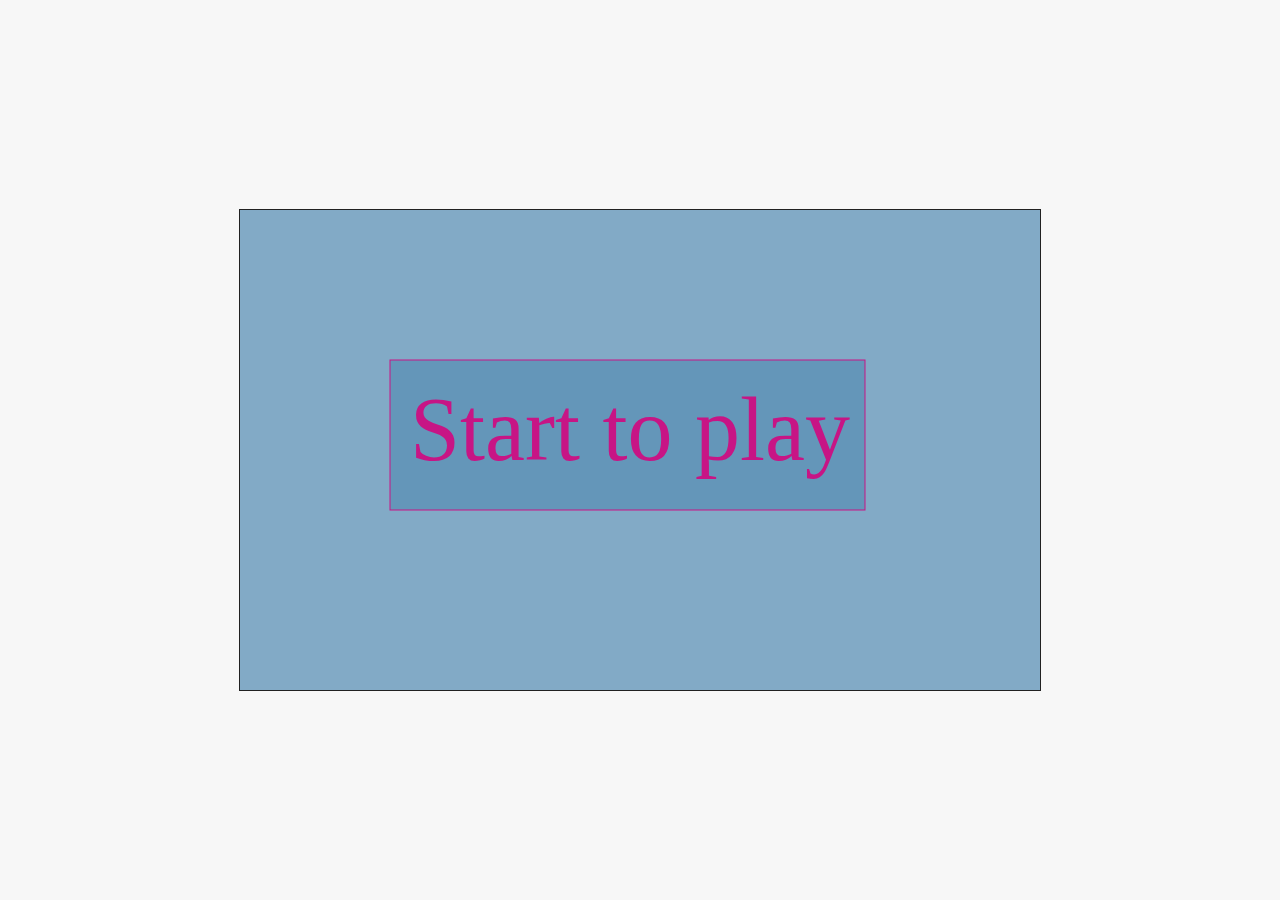
==== index.html @ cc464f24 "game" ====
<!DOCTYPE html>
<html> 
<head>
    <meta charset="utf-8" />
    <title>My Game</title>
      <link href="css/stylesheet.css" rel="stylesheet" >
</head>
<body>
      
	<canvas id="mycanvas" width="800" height="480"></canvas>
    <script src='js/start.js'></script>
    <script src="js/entities.js"></script>    
    <script src="js/input.js"></script>
    <script src="js/render.js"></script>
    <script src="js/animation.js"></script>
    <script src="js/physics.js"></script>
    <script src="js/movement.js"></script>
    <script src="js/game.js"></script>

</body>

</html>
---- css/stylesheet.css ----
html,
body {
    padding: 0;
    margin: 0;
    background-color: #f7f7f7;
}

canvas {
    display: block;
    position: absolute;
    margin: auto;
    top: 0;
    right: 0;
    bottom: 0;
    left: 0;
    border: 1px solid #212121;
    user-select: none;
    -ms-user-select: none;
    -webkit-user-select: none;
    -khtml-user-select: none;
    -moz-user-select: none;
    -webkit-touch-callout: none;
    -webkit-user-drag: none;
}

#bg-canvas {
    z-index: 0;
}
#bg1-canvas {
    z-index: 1;
}
#bg2-canvas {
    z-index: 2;
}
#bg3-canvas {
    z-index: 3;
}
#bg4-canvas {
    z-index: 4;
}

#fg-canvas {
    z-index: 5;
   
}

@font-face {
    font-family: "PixelEmulator";
    src: url("../font/pixel-emulator.otf");
}
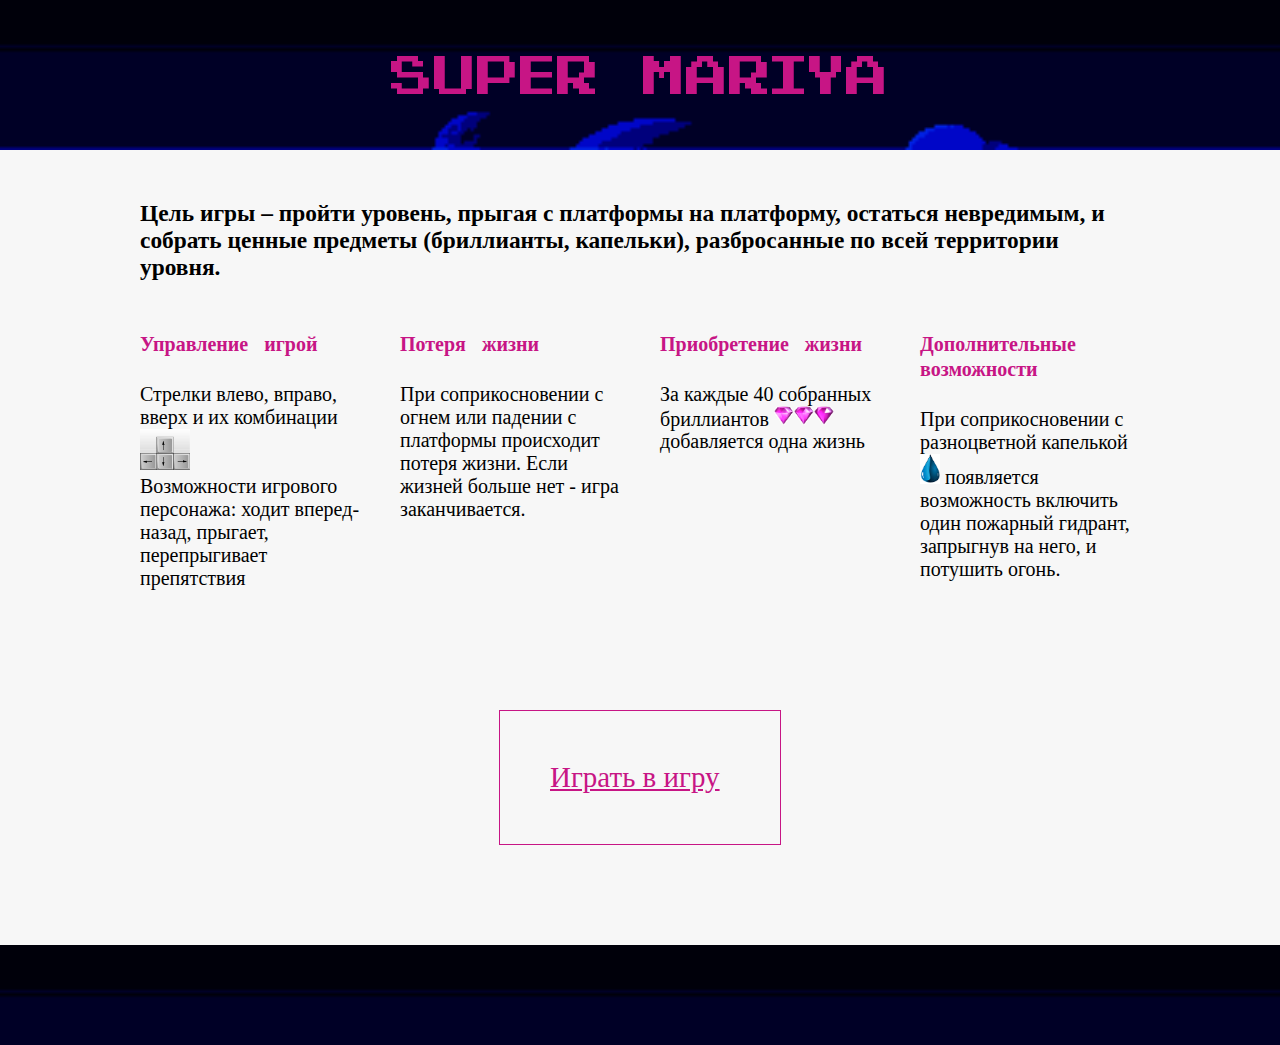
==== commit 6bf664cf: "game:some changes" ====
--- a/index.html
+++ b/index.html
@@ -4,10 +4,66 @@
     <meta charset="utf-8" />
     <title>My Game</title>
       <link href="css/stylesheet.css" rel="stylesheet" >
+
+
 </head>
 <body>
+    
+  <!-- Begin Header Wrapper -->
+    <div id="header-wrapper">
+      <!-- Begin Header -->
+
+        <div id="logo">SUPER Mariya</div>
+        <!-- Logo -->
+
+
+      <!-- End Header -->
+    </div>
+  
+  <!-- End Header Wrapper -->
+
+ <!-- 
+    <div id="place-canvas">
+      <canvas id="mycanvas" width="800" height="480"></canvas>
+    </div> -->
+ 
+<div id="container">
+
+    <div class="intro">
+      <h3> Цель игры – пройти уровень, прыгая с платформы на платформу, остаться невредимым, и собрать ценные предметы (бриллианты, капельки), разбросанные по всей территории уровня.</h3>
+    </div>
+        <div id="about">
+      <div class="one-fourth">
+        <h4>Управление игрой</h4>
+        <p>Стрелки влево, вправо, вверх и их комбинации <img src = "./img/arrows.png" width=50px> <br> Возможности игрового персонажа: ходит вперед-назад, прыгает, перепрыгивает препятствия</p>
+      </div>
+      <div class="one-fourth">
+        <h4>Потеря жизни</h4>
+        <p>При соприкосновении с огнем или падении с платформы происходит потеря жизни. Если жизней больше нет - игра заканчивается.</p>
+      </div>
+      <div class="one-fourth">
+        <h4>Приобретение жизни</h4>
+        <p>За каждые 40 собранных бриллиантов <img src = "./img/dimonds.gif" width=60px> добавляется одна жизнь </p>
+      </div>
+      <div class="one-fourth last">
+        <h4>Дополнительные возможности</h4>
+        <p>При соприкосновении с разноцветной капелькой <img src = "./img/drop.png" width=20px> появляется возможность включить один пожарный гидрант, запрыгнув на него, и потушить огонь.</p>
+      </div>
+    </div>
+    
+
+
+<div class="play">
+<a href ="game.html" target="_blank"> Играть в игру </a>
+</div>
+
+
+</div>
+    <div id="footer">
       
-	<canvas id="mycanvas" width="800" height="480"></canvas>
+    </div>
+
+	
     <script src='js/start.js'></script>
     <script src="js/entities.js"></script>    
     <script src="js/input.js"></script>
--- a/css/stylesheet.css
+++ b/css/stylesheet.css
@@ -3,13 +3,44 @@
     padding: 0;
     margin: 0;
     background-color: #f7f7f7;
+    font-size: 20px;
+    
+
+}
+
+@font-face {
+    font-family: "PixelEmulator";
+    src: url("../font/pixel-emulator.otf");
+}
+
+#logo {
+    font-family: "PixelEmulator";
+    font-size: 55px;
+    color: MediumVioletRed;
+    height: 110px;
+    text-align: center;
+    padding-top: 40px;
+    background: url(../img/JnRLayer1.png) no-repeat; 
+    background-size:100%;
+
+
+}
+#container  {
+   width: 1000px;
+    margin: 0 auto;
+    
+}
+
+#place-canvas {
+ 
+ height:500px;  
 }
 
 canvas {
     display: block;
     position: absolute;
     margin: auto;
-    top: 0;
+    top: 0px;
     right: 0;
     bottom: 0;
     left: 0;
@@ -23,28 +54,49 @@
     -webkit-user-drag: none;
 }
 
-#bg-canvas {
-    z-index: 0;
+.intro {
+    margin-top: 50px;
+    height: 100% 
 }
-#bg1-canvas {
-    z-index: 1;
-}
-#bg2-canvas {
-    z-index: 2;
-}
-#bg3-canvas {
-    z-index: 3;
-}
-#bg4-canvas {
-    z-index: 4;
+#about {
+ overflow: hidden
 }
 
-#fg-canvas {
-    z-index: 5;
-   
+.one-fourth {
+    width:22%;
+    
+    margin-right:4%;
+    float:left;
 }
 
-@font-face {
-    font-family: "PixelEmulator";
-    src: url("../font/pixel-emulator.otf");
+.last {
+    margin-right:0 !important;
+    clear:right;
 }
+ 
+ h4 {
+   font-family: "PixelEmulator";
+
+    color: MediumVioletRed;
+ }
+
+#footer {
+    background: url(../img/JnRLayer1.png) no-repeat; 
+    background-size:100%;
+    height: 100px;
+}
+
+.play a{
+ color: MediumVioletRed;
+ text-align: center;
+ font-size: 29px
+}
+
+.play{
+width: 180px;
+margin: 100px auto;
+padding: 50px;
+border: 1px solid MediumVioletRed;
+
+
+}
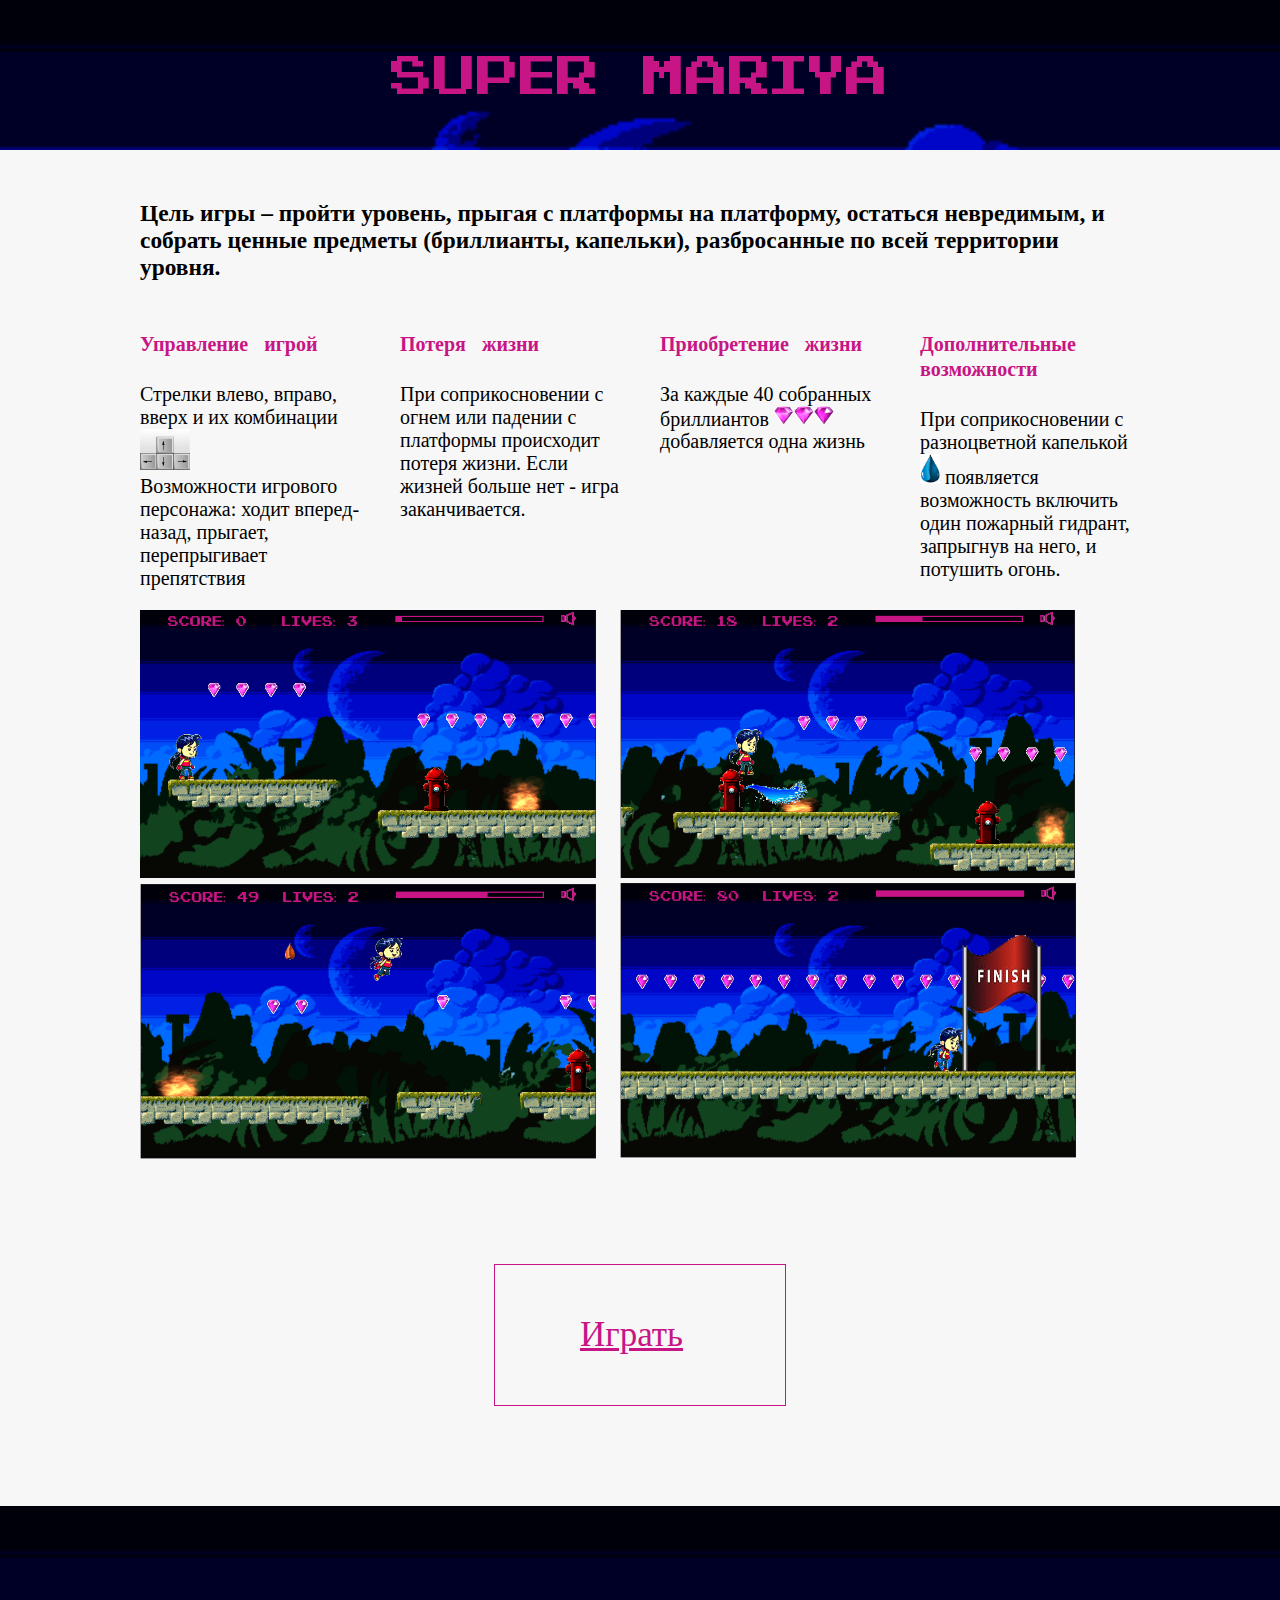
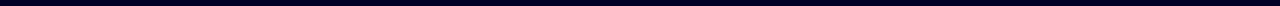
==== commit 82e670b2: "landing page upd" ====
--- a/index.html
+++ b/index.html
@@ -32,7 +32,7 @@
     <div class="intro">
       <h3> Цель игры – пройти уровень, прыгая с платформы на платформу, остаться невредимым, и собрать ценные предметы (бриллианты, капельки), разбросанные по всей территории уровня.</h3>
     </div>
-        <div id="about">
+        <div class="about">
       <div class="one-fourth">
         <h4>Управление игрой</h4>
         <p>Стрелки влево, вправо, вверх и их комбинации <img src = "./img/arrows.png" width=50px> <br> Возможности игрового персонажа: ходит вперед-назад, прыгает, перепрыгивает препятствия</p>
@@ -50,11 +50,22 @@
         <p>При соприкосновении с разноцветной капелькой <img src = "./img/drop.png" width=20px> появляется возможность включить один пожарный гидрант, запрыгнув на него, и потушить огонь.</p>
       </div>
     </div>
+
+    <div class="about">
+      <div class="one-half"><img src = "./img/screenshot1.png" width=95%>
+      </div>
+      <div class="one-half"><img src = "./img/screenshot2.png" width=95%>
+      </div>
+      <div class="one-half"><img src = "./img/screenshot3.png" width=95%>
+      </div>
+      <div class="one-half"><img src = "./img/screenshot4.png" width=95%>
+      </div>
+      </div>
     
 
 
 <div class="play">
-<a href ="game.html" target="_blank"> Играть в игру </a>
+<a href ="game.html" target="_blank"> Играть </a>
 </div>
 
 
--- a/css/stylesheet.css
+++ b/css/stylesheet.css
@@ -58,7 +58,7 @@
     margin-top: 50px;
     height: 100% 
 }
-#about {
+.about {
  overflow: hidden
 }
 
@@ -67,6 +67,11 @@
     
     margin-right:4%;
     float:left;
+}
+
+.one-half {
+    width:48%;
+      float:left;
 }
 
 .last {
@@ -89,13 +94,13 @@
 .play a{
  color: MediumVioletRed;
  text-align: center;
- font-size: 29px
+ font-size: 35px
 }
 
 .play{
-width: 180px;
+width: 120px;
 margin: 100px auto;
-padding: 50px;
+padding: 50px 85px;
 border: 1px solid MediumVioletRed;
 
 
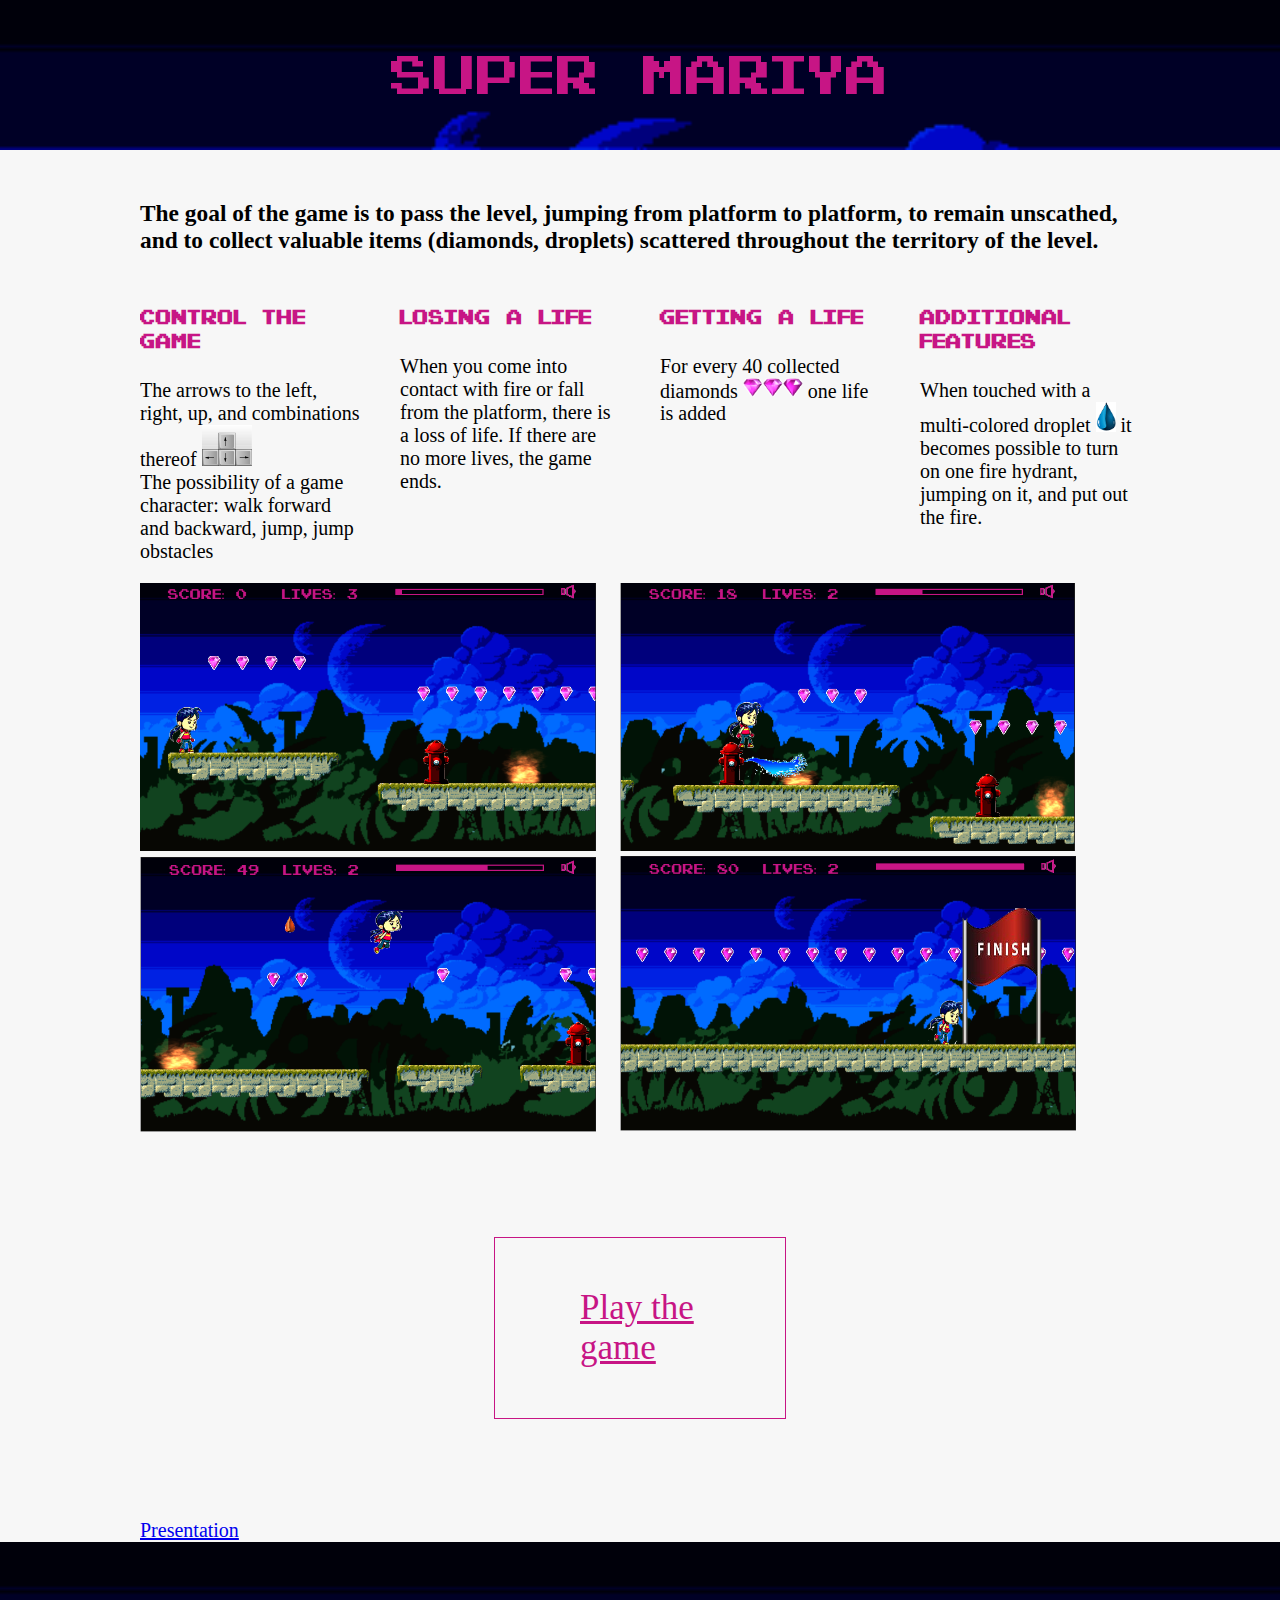
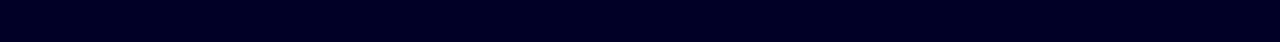
==== commit b72a40b6: "Update index.html" ====
--- a/index.html
+++ b/index.html
@@ -30,24 +30,25 @@
 <div id="container">
 
     <div class="intro">
-      <h3> Цель игры – пройти уровень, прыгая с платформы на платформу, остаться невредимым, и собрать ценные предметы (бриллианты, капельки), разбросанные по всей территории уровня.</h3>
+      <h3>
+The goal of the game is to pass the level, jumping from platform to platform, to remain unscathed, and to collect valuable items (diamonds, droplets) scattered throughout the territory of the level.</h3>
     </div>
         <div class="about">
       <div class="one-fourth">
-        <h4>Управление игрой</h4>
-        <p>Стрелки влево, вправо, вверх и их комбинации <img src = "./img/arrows.png" width=50px> <br> Возможности игрового персонажа: ходит вперед-назад, прыгает, перепрыгивает препятствия</p>
+        <h4>Control the game</h4>
+        <p>The arrows to the left, right, up, and combinations thereof <img src = "./img/arrows.png" width=50px> <br> The possibility of a game character: walk forward and backward, jump, jump obstacles</p>
       </div>
       <div class="one-fourth">
-        <h4>Потеря жизни</h4>
-        <p>При соприкосновении с огнем или падении с платформы происходит потеря жизни. Если жизней больше нет - игра заканчивается.</p>
+        <h4> Losing a life</h4>
+        <p>When you come into contact with fire or fall from the platform, there is a loss of life. If there are no more lives, the game ends.</p>
       </div>
       <div class="one-fourth">
-        <h4>Приобретение жизни</h4>
-        <p>За каждые 40 собранных бриллиантов <img src = "./img/dimonds.gif" width=60px> добавляется одна жизнь </p>
+        <h4>Getting a life</h4>
+        <p>For every 40 collected diamonds <img src = "./img/dimonds.gif" width=60px>  one life is added </p>
       </div>
       <div class="one-fourth last">
-        <h4>Дополнительные возможности</h4>
-        <p>При соприкосновении с разноцветной капелькой <img src = "./img/drop.png" width=20px> появляется возможность включить один пожарный гидрант, запрыгнув на него, и потушить огонь.</p>
+        <h4>Additional Features</h4>
+        <p>When touched with a multi-colored droplet <img src = "./img/drop.png" width=20px> it becomes possible to turn on one fire hydrant, jumping on it, and put out the fire.</p>
       </div>
     </div>
 
@@ -65,7 +66,11 @@
 
 
 <div class="play">
-<a href ="game.html" target="_blank"> Играть </a>
+<a href ="game.html" target="_blank"> Play the game </a>
+</div>
+
+<div class="presentation">
+<a href ="http://slides.com/belousova_natallia/deck-7bf939f3-7f67-4e5b-a111-876db93ab5b7" target="_blank"> Presentation</a>
 </div>
 
 
